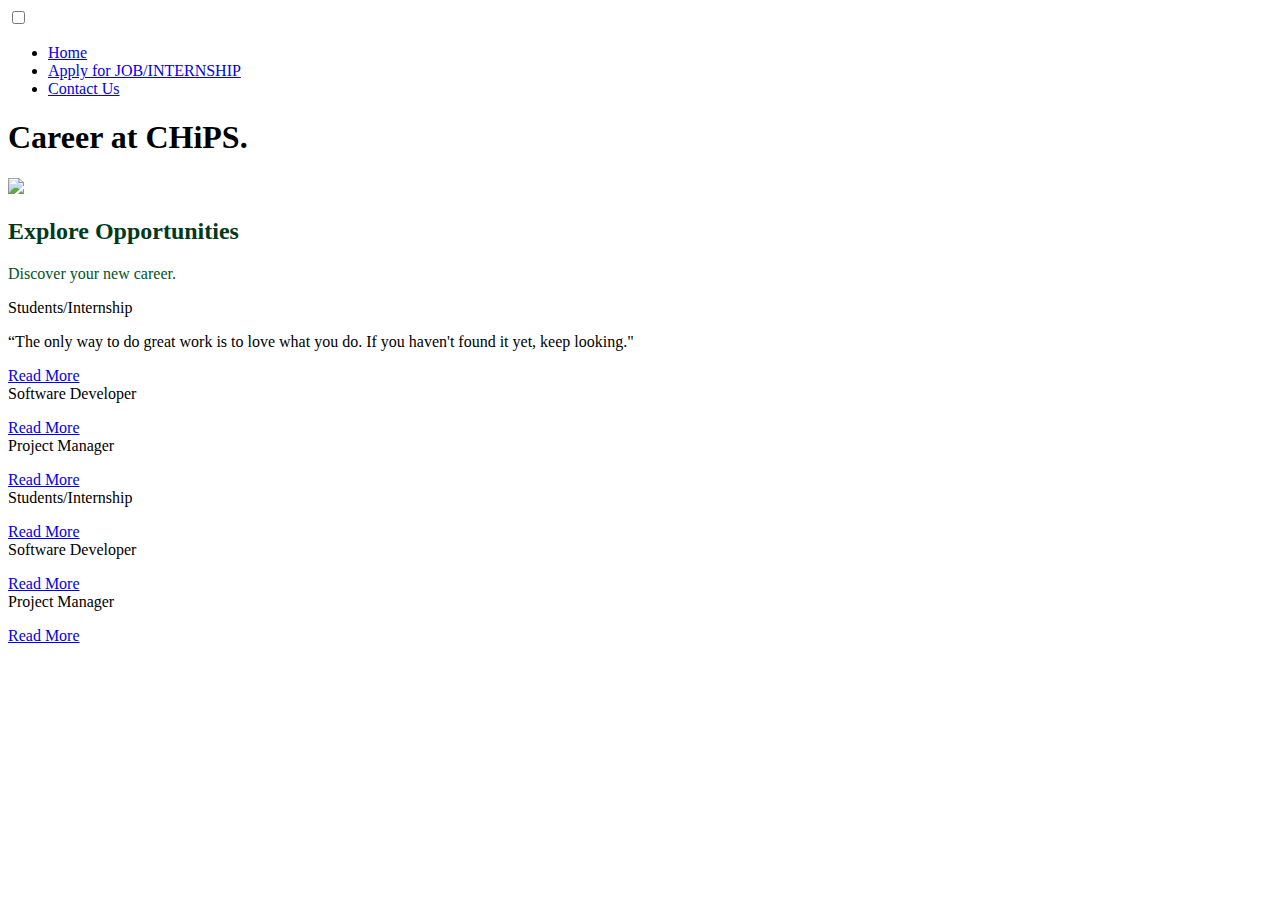
==== index.html @ 2442f655 "first commit" ====
<!DOCTYPE html>
<html>
    <head>
        <meta charset="utf-8">
        <meta http-equiv="X-UA-Compatible" content="IE-edge">
        <meta none="viewport" content="width=device-width, intial-scale=1.0">
        <title>Chips-website</title>
        <link rel="stylesheet" href="style.css"/>
        <link href="https://fonts.googleapis.com/css2?family=Montserrat:wght@300;400;500;600&display=swap" rel="stylesheet">
        <link href="https://cdn.jsdelivr.net/npm/bootstrap@5.1.3/dist/css/bootstrap.min.css" rel="stylesheet" integrity="sha384-1BmE4kWBq78iYhFldvKuhfTAU6auU8tT94WrHftjDbrCEXSU1oBoqyl2QvZ6jIW3" crossorigin="anonymous">
    </head>
        <body>
            <section class="main">
                <nav>
                    </a>
                    <input class="menu-btn" type="checkbox" id="menu-btn">
                    <label class="menu-icon" for="menu-btn">
                        <span class="nav-icon"></span>
                    </label>
                    <ul class="menu">
                        <li> <a href="#" class="active">Home</a> </li>
                        <li> <a href="#" onclick="location.href='form.html'" >Apply for JOB/INTERNSHIP</a> </li>
                        <li> <a href="mailto:contact@thenextbook.com" target="blank">Contact Us</a> </li>
                </ul>
        
                </nav>
                <div class="header-content">
                    <!--HEADER-TEXT-->
                    <div class="header-text">
                        <h1>Career at
                            <span>CHiPS</span>.</h1>
                    </div>
                    <!--HEADER-IMAGE-->
                    <div class="header-img">
                        <img src="D:\Internship\ChipsWebsite\images\cglogo.png">
                    </div>
                </div>
            </section>
        <!--SECTION 2-->
        <section class="about">
            <div class="about-heading">
                <h2 style="color:rgb(0, 58, 26);">Explore Opportunities</h2>
                <P style="color:rgb(0, 84, 38);">Discover your new career.</P>
            </div>
            
            <div class="box-container">
                <div class="box">
                    <font>Students/Internship</font>
                    <p> “The only way to do great work is to love what you do. If you haven't found it yet, keep looking."</p>
                    <a href="#">Read More</a>
                </div>


                
                    <div class="box">
                        <font>Software Developer</font>
                        <p></p>
                        <a href="#">Read More</a>
                    </div>

                    
                        <div class="box">
                            <font>Project Manager</font>
                            <p></p>
                            <a href="#">Read More</a>
                        </div>
            </div>
            <div class="box-container">
                <div class="box">
                    <font>Students/Internship</font>
                    <p></p>
                    <a href="#">Read More</a>
                </div>


                
                    <div class="box">
                        <font>Software Developer</font>
                        <p></p>
                        <a href="#">Read More</a>
                    </div>

                    
                        <div class="box">
                            <font>Project Manager</font>
                            <p></p>
                            <a href="#">Read More</a>
                        </div>
            </div>
        </section>
        </body>
</html>
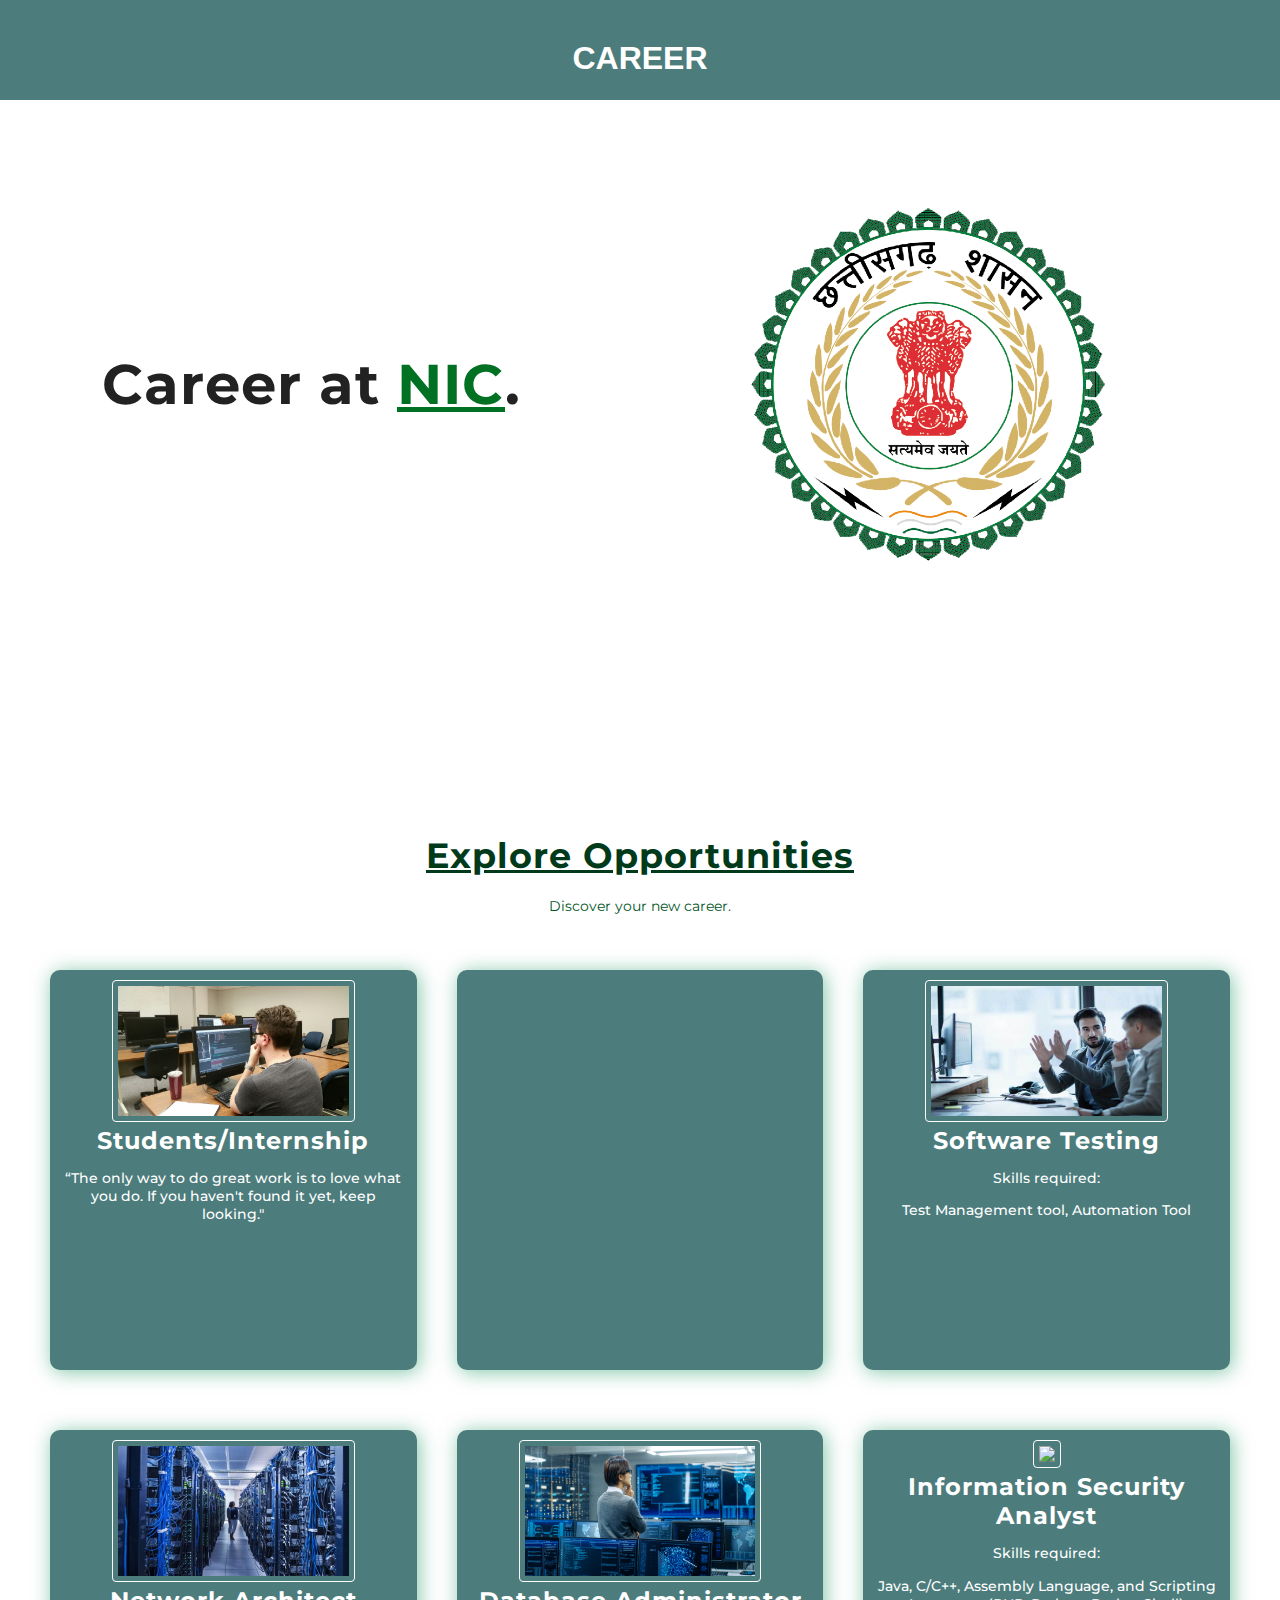
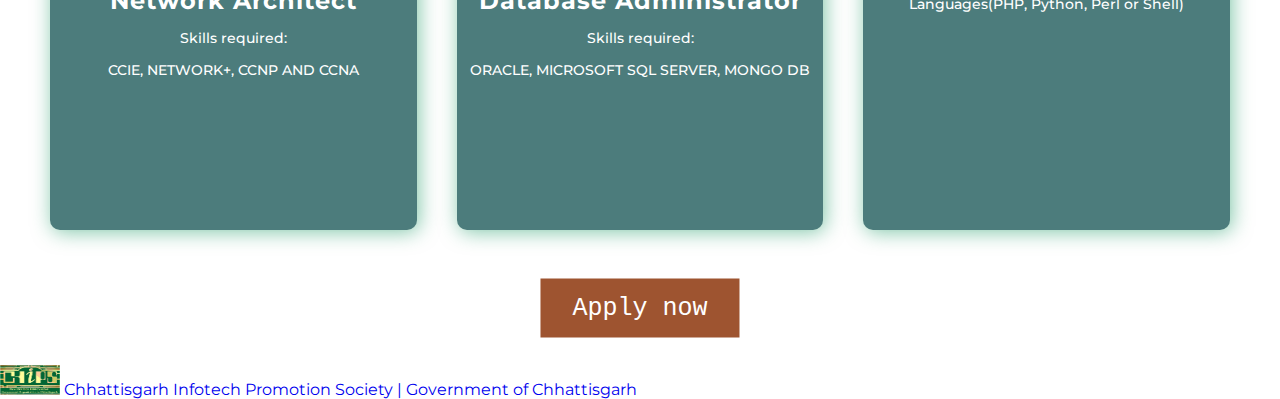
==== commit b9004a03: "final commit" ====
--- a/index.html
+++ b/index.html
@@ -3,36 +3,27 @@
     <head>
         <meta charset="utf-8">
         <meta http-equiv="X-UA-Compatible" content="IE-edge">
-        <meta none="viewport" content="width=device-width, intial-scale=1.0">
-        <title>Chips-website</title>
-        <link rel="stylesheet" href="style.css"/>
+        <meta name="viewport" content="width=device-width, intial-scale=1.0">
+        <title>Career at NIC</title>
+        <link rel="stylesheet" href="style.css">
         <link href="https://fonts.googleapis.com/css2?family=Montserrat:wght@300;400;500;600&display=swap" rel="stylesheet">
         <link href="https://cdn.jsdelivr.net/npm/bootstrap@5.1.3/dist/css/bootstrap.min.css" rel="stylesheet" integrity="sha384-1BmE4kWBq78iYhFldvKuhfTAU6auU8tT94WrHftjDbrCEXSU1oBoqyl2QvZ6jIW3" crossorigin="anonymous">
     </head>
         <body>
             <section class="main">
-                <nav>
-                    </a>
-                    <input class="menu-btn" type="checkbox" id="menu-btn">
-                    <label class="menu-icon" for="menu-btn">
-                        <span class="nav-icon"></span>
-                    </label>
-                    <ul class="menu">
-                        <li> <a href="#" class="active">Home</a> </li>
-                        <li> <a href="#" onclick="location.href='form.html'" >Apply for JOB/INTERNSHIP</a> </li>
-                        <li> <a href="mailto:contact@thenextbook.com" target="blank">Contact Us</a> </li>
-                </ul>
-        
-                </nav>
+            <div class="career">
+                <br>
+                <h1>CAREER</h1>
+            </div>
                 <div class="header-content">
                     <!--HEADER-TEXT-->
                     <div class="header-text">
                         <h1>Career at
-                            <span>CHiPS</span>.</h1>
+                            <span>NIC</span>.</h1>
                     </div>
                     <!--HEADER-IMAGE-->
                     <div class="header-img">
-                        <img src="D:\Internship\ChipsWebsite\images\cglogo.png">
+                        <img src="cglogo.png">
                     </div>
                 </div>
             </section>
@@ -45,48 +36,65 @@
             
             <div class="box-container">
                 <div class="box">
+                    <img src="Intern.jpg"><br>
                     <font>Students/Internship</font>
                     <p> “The only way to do great work is to love what you do. If you haven't found it yet, keep looking."</p>
-                    <a href="#">Read More</a>
                 </div>
 
 
                 
                     <div class="box">
-                        <font>Software Developer</font>
-                        <p></p>
-                        <a href="#">Read More</a>
+                        <!-- <iframe width="400px" src="https://www.google.com/maps/embed?pb=!1m18!1m12!1m3!1d3718.7943552972483!2d81.64614365015241!3d21.240001785815082!2m3!1f0!2f0!3f0!3m2!1i1024!2i768!4f13.1!3m3!1m2!1s0x13fe02f2d34945b1%3A0x8bd999504a271498!2sChhattisgarh%20Infotech%20Promotion%20Society!5e0!3m2!1sen!2sin!4v1652466731377!5m2!1sen!2sin" width="600" height="450" style="border:0;" allowfullscreen="" loading="lazy" referrerpolicy="no-referrer-when-downgrade"></iframe> -->
                     </div>
 
                     
                         <div class="box">
-                            <font>Project Manager</font>
-                            <p></p>
-                            <a href="#">Read More</a>
+                            <img src="ITM.jpg"><br>
+                            <font>Software Testing</font>
+                            <p>Skills required:</p>
+                            <p>Test Management tool, Automation Tool</p>
                         </div>
             </div>
             <div class="box-container">
                 <div class="box">
-                    <font>Students/Internship</font>
-                    <p></p>
-                    <a href="#">Read More</a>
+                    <img src="NA.jpg"><br>
+                    <font>Network Architect</font>
+                    <p>Skills required:</p>
+                    <p>CCIE, NETWORK+, CCNP AND CCNA</p>
                 </div>
 
 
                 
                     <div class="box">
-                        <font>Software Developer</font>
-                        <p></p>
-                        <a href="#">Read More</a>
+                        <img src="DA.jpg"><br>
+                        <font>Database Administrator</font>
+                        <p>Skills required:</p>
+                        <p>ORACLE, MICROSOFT SQL SERVER, MONGO DB</p>
                     </div>
 
                     
                         <div class="box">
-                            <font>Project Manager</font>
-                            <p></p>
-                            <a href="#">Read More</a>
+                            <img src="ISA.PNG"><br>
+                            <font>Information Security Analyst</font>
+                            <p>Skills required:</p>
+                            <p>Java, C/C++, Assembly Language, and Scripting Languages(PHP, Python, Perl or Shell)</p>
                         </div>
             </div>
         </section>
+        <br>
+        <br>
+        <div class="ctn">
+ <button class="button button2" onclick="document.location='form.html'">Apply now </button>
+</div>
+<br>
+<br>
+<br>
+        <!-- Image and text -->
+<nav class="navbar navbar-dark bg-dark">
+    <a class="navbar-brand" href="#">
+      <img src="chipslogo.jpg" width="60" height="30" class="d-inline-block align-top" alt="">
+      Chhattisgarh Infotech Promotion Society | Government of Chhattisgarh
+    </a>
+  </nav>
         </body>
 </html>--- a/style.css
+++ b/style.css
@@ -0,0 +1,378 @@
+body{
+    margin: 0px;
+    padding: 0px;
+    font-family: "Montserrat";
+    background-size: cover;
+}
+
+*{
+    box-sizing: border-box;
+}
+ul{
+    list-style: none;
+}
+a{
+    text-decoration: none;
+}
+button{
+    outline: none;
+    border: none;
+}
+input{
+    outline: none;
+    border: none;
+}
+.main{
+    width: 100%;
+    height: 768px;
+    position: relative;
+}
+.career h1{
+    font-family: 'Franklin Gothic Medium', 'Arial Narrow', Arial, sans-serif;
+    color: #ffffff;
+}
+.career{  
+    height: 100px;
+    text-align: center;
+    background-color: #4C7C7C;
+}
+
+.ctn{
+    margin: 0;
+    position: absolute;
+    display: flex;
+    left: 50%;
+    -ms-transform: translate(-50%, -50%);
+    transform: translate(-50%, -50%);
+
+}
+.button {
+    border: none;
+    color: white;
+    display: flex;
+    font-family: 'Courier New', Courier, monospace;
+    width: 500%;
+    padding: 15px 32px;
+    text-align: center;
+    text-decoration: none;
+    display: inline-block;
+    font-size: 25px;
+    margin: 4px 2px;
+    cursor: pointer;
+  }
+  .button2 {background-color: #9e5430;} /* Blue */  
+.active{
+    background-color: #5cfdb2;
+    color: #10003d;
+    box-shadow: 2px 2px 20px rgba(1, 141, 83, 0.514);
+}
+nav .menu-btn{
+    display: none;
+}
+/*******************HEADER-CONTENT********************/
+.header-content{
+    display: flex;
+    align-items: center;
+    justify-content: space-around;
+    position: absolute;
+    left: 50%;
+    top: 50%;
+    transform: translate(-50%,-50%);
+    width: 90%;
+}
+
+.topnav{
+    background-color: #007023;
+}
+.header-img{
+    width: 500px;
+    height: 400px;
+    margin: 20px;
+}
+.header-img img{
+    width: 100%;
+    height: 100%;
+    object-fit: contain;
+    object-position: center;
+}
+.header-text{
+    width: 500px;
+    margin: 20px;
+}
+.header-text h1{
+    font-size: 3.5rem;
+    line-height: 55px;
+    color: #222222;
+    letter-spacing: 1px;
+    font-weight: 700;
+    margin: 0px;
+}
+.header-text p{
+    font-size: 0.9rem;
+    color: rgb(88, 87, 87);
+}
+.header-text span{
+    color: #007023;
+    text-decoration: underline;
+}
+
+/*******************HEADER BUTTON***************/
+
+.header-btn{
+    width: 140px;
+    height: 40px;
+    display: flex;
+    align-items: center;
+    justify-content: center;
+    background-color: #80e3b5;
+    color: #10003d;
+    box-shadow: 2px 2px 20px rgba(1, 141, 83, 0.753);
+    text-transform: uppercase;
+    transition: 0.3s ease-in-out;
+    margin-top: 20px;
+    border-radius: 3px;
+}
+.header-btn:hover{
+    background-color: #5cfdb2;
+}
+
+/***************ABOUT SECTION******************/
+.about{
+    background-size: 1000px;
+}
+.about-heading{
+    margin-top: 60px;
+    display: flex;
+    align-items: center;
+    justify-content: center;
+    flex-direction: column;
+}
+.about-heading h2{
+    line-height: 55px;
+    font-size: 2.2rem;
+    color: #ffffff;
+    letter-spacing: 1px;
+    font-weight: 700;
+    text-decoration: underline;
+    margin: 0px;
+}
+.about-heading p{
+    font-size: 0.9rem;
+    color: rgb(235, 235, 235);
+}
+.box-container{
+    display: flex;
+    align-items: center;
+    justify-content: center;
+    flex-wrap: wrap;
+    margin: 20px 30px;
+}
+.box{
+    display:inline;
+    align-items: center;
+    justify-content: space-between;
+    flex-direction: column;
+    width: 200px;
+    height: 400px;
+    text-align: center;
+    background-color: #4C7C7C;
+    box-shadow: 2px 2px 20px rgba(1, 141, 83, 0.507);
+    padding: 10px;
+    border-radius: 10px;
+    margin: 20px;
+    position: relative;
+    flex-grow: 1;
+}
+.box font{
+    font-size: 1.5rem;
+    color: #ffffff;
+    letter-spacing: 1px;
+    font-weight: 700;
+}
+.box img{
+    max-width: 70%;
+    height: auto;
+    border: 1px solid rgb(255, 255, 255);
+    border-radius: 4px;
+    padding: 5px;
+    margin-left: auto;
+    margin-right: auto;
+    
+  }
+.box p{
+    font-size: 0.9rem;
+    color: rgb(255, 255, 255);
+    display: block;
+    font-weight: 500;
+    overflow: hidden;
+    max-width: 500px;
+    text-overflow: ellipsis;
+}
+.box a{
+    width: 150px;
+    height: 40px;
+    align-items: center;
+    justify-content: center;
+    display: flex;
+    border: 2px solid #ffffff;
+    text-transform: uppercase;
+    margin: auto;
+    border-radius: 5px;
+    font-weight: 600;
+    font-size: 0.9rem;
+    color: #ffffff;
+    margin: 0px;
+}
+.box a:hover{
+    background-color: #ffffff;
+    color: #ffffff;
+    transition: all ease 0.3s;
+    box-shadow: 2px 2px 20px rgba(27, 1, 141, 0.507);
+}
+
+
+/****************CONTACT******************/
+.contact{
+    display: flex;
+    align-items: center;
+    justify-content: center;
+    flex-direction: column;
+    margin: 10px 0px;
+    margin-top: 80px;
+    padding: 30px 0px;
+}
+
+.contact h3{
+    font-size: 2.5rem;
+    margin: 20px;
+    color: #fff;
+}
+.contact-input{
+    width: 400px;
+    height: 50px;
+    display: flex;
+    background-color: rgb(0, 54, 60);
+    justify-content: center;
+    border-radius: 50px;
+    box-shadow: 2px 2px 20px rgba(27, 1, 141, 0.507);
+}
+.contact-input input{
+    width: 100%;
+    background-color: transparent;
+    border: none;
+    outline: none;
+    text-align: center;
+    color: #10003d;
+}
+.contact-input a{
+    width: 200px;
+    height: 35px;
+    background-color: #80e3b5;
+    color: #10003d;
+    display: flex;
+    font-size: 0.9rem;
+    align-items: center;
+    justify-content: center;
+    margin: auto 10px;
+    border-radius: 20px;
+    font-weight: 500;
+}
+.contact-input a:hover{
+    background-color: #5cfdb2;
+}
+
+/**************************RESPONSIVE********************/
+
+
+@media (max-width:1100px)
+{
+    nav{
+        justify-content: space-between;
+        height: 65px;
+    }
+    .menu{
+        display: none;
+        position: absolute;
+        top: 65px;
+        left: 0px;
+        background-color: #10003d;
+        border-bottom: 4px solid #5cfdb2;
+        width: 100%;
+    }
+    .menu li
+    {
+        width: 100%;
+    }
+    nev .menu li a{
+        width: 100%;
+        height: 40px;
+        justify-content: center;
+        align-items: center;
+        margin: 0px;
+        padding: 25px;
+        border: 1px solid #10003d;
+    }
+    nav .menu-icon{
+        cursor: pointer;
+        float: right;
+        padding: 20px 2opx;
+        position: relative;
+        user-select: none;
+    }
+    nav .menu-icon .nav-icon{
+        background-color: #fff;
+        display: block;
+        height: 2px;
+        position: relative;
+        transition: background 0.2s ease-out;
+        width: 18px;
+    }
+    nav .menu-icon .nav-icon:before,
+    nav .menu-icon .nav-icon:after{
+        background: rgb(255, 255, 255);
+        content: "";
+        display: block;
+        height: 100%;
+        position: absolute;
+        transition: all ease-out 0.3s;
+        width: 100%;
+    }
+    nav .menu-icon .nav-icon:before{
+        top: 5px;
+    }
+    nav .menu-icon .nav-icon:after{
+        top: -5px;
+    }
+    nav .menu-btn:checked ~ .menu-icon .nav-icon{
+        background: transparent;
+    }
+    nav .menu-btn:checked ~ .menu-icon .nav-icon:before{
+        transform: rotate(-45deg);
+        top: 0;
+    }  
+    nav .menu-btn:checked ~ .menu-icon .nav-icon:after{
+        transform: rotate(45deg);
+        top: 0;
+    }  
+    nav .menu-btn{
+        display: none;
+    } 
+    nav .menu-btn:checked ~ .menu{
+        display: block;
+    }
+    .header-img{
+        display: none;
+    }
+    .header-text{
+        text-align: center;
+    }
+    .header-text a{
+        margin-left: 100px;
+    }
+    .about-heading{
+        margin: 20px;
+    }
+    .about-heading p{
+        text-align: center;
+    }
+}